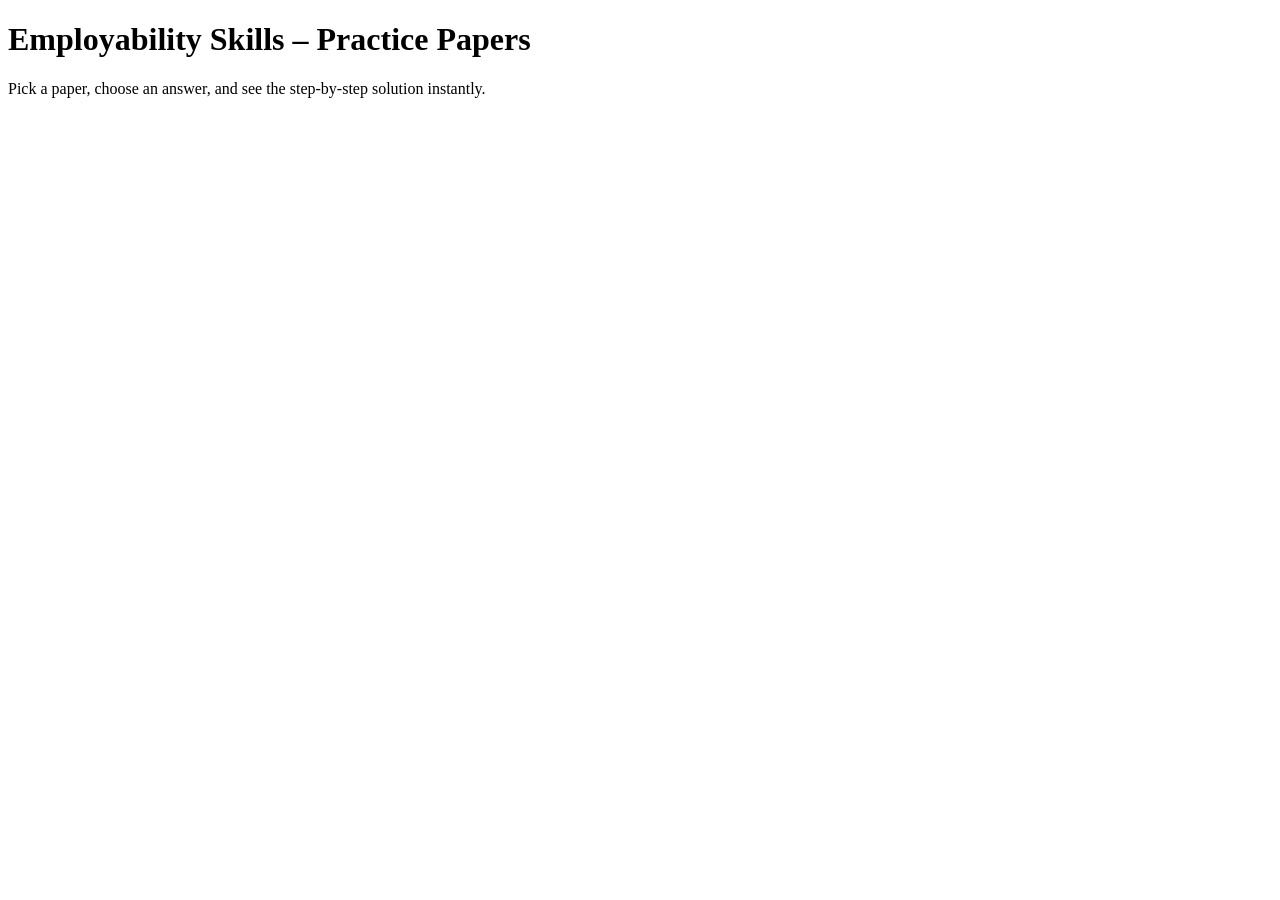
==== index.html @ 7d92f3bb "Add files via upload" ====
<!doctype html>
<html lang="en">
<head>
<meta charset="utf-8">
<meta name="viewport" content="width=device-width, initial-scale=1">
<title>Practice Papers</title>
<link rel="stylesheet" href="css/style.css">
</head>
<body>
<header class="top"><div class="inner"><h1>Employability Skills – Practice Papers</h1></div></header>
<main class="wrap">
  <p class="lead">Pick a paper, choose an answer, and see the step-by-step solution instantly.</p>
  <div id="list" class="cards"></div>
</main>
<script src="papers/manifest.js"></script>
<script src="js/home.js"></script>
</body>
</html>
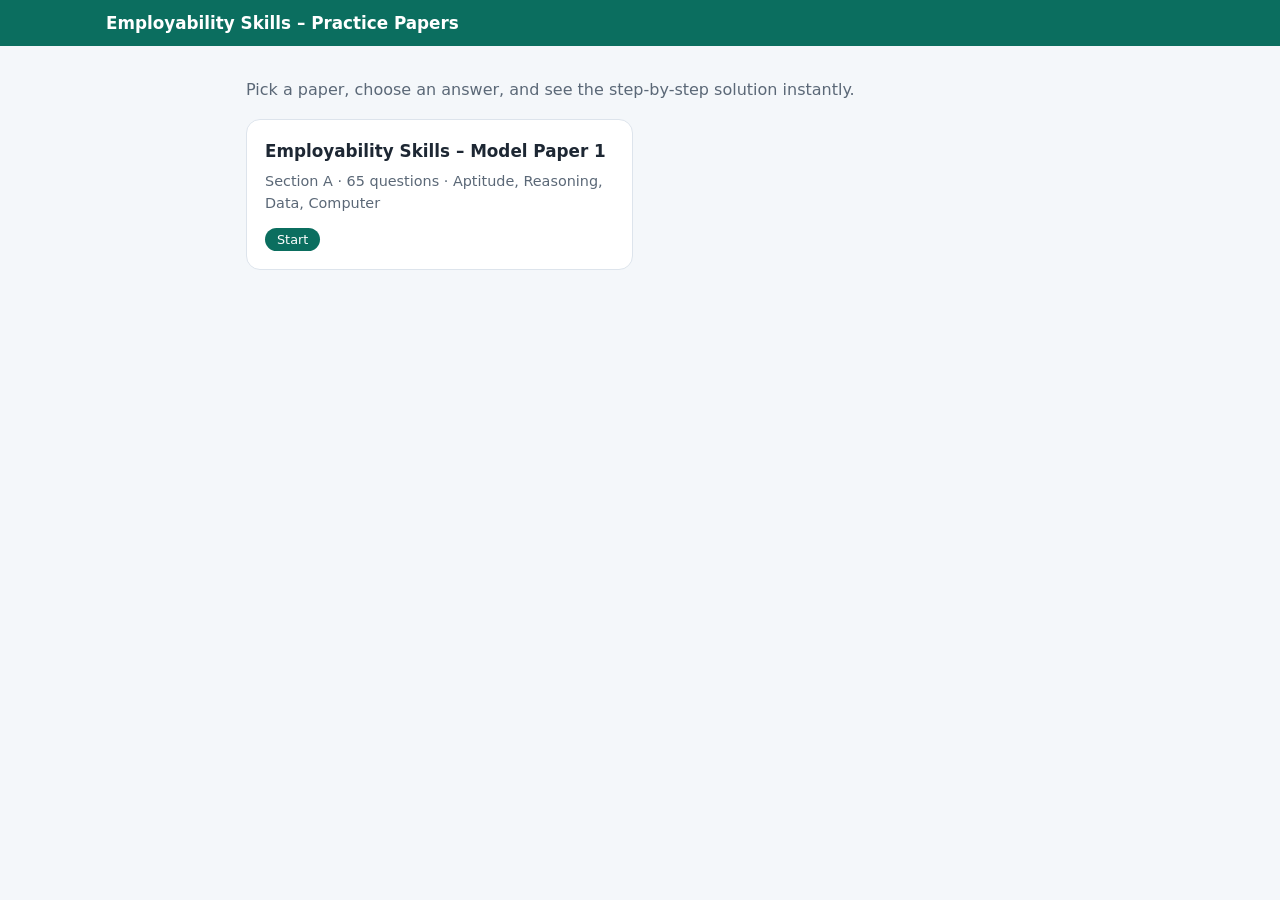
==== commit fadd3395: "Add files via upload" ====
--- a/index.html
+++ b/index.html
@@ -4,7 +4,7 @@
 <meta charset="utf-8">
 <meta name="viewport" content="width=device-width, initial-scale=1">
 <title>Practice Papers</title>
-<link rel="stylesheet" href="css/style.css">
+<link rel="stylesheet" href="style.css">
 </head>
 <body>
 <header class="top"><div class="inner"><h1>Employability Skills – Practice Papers</h1></div></header>
@@ -12,7 +12,7 @@
   <p class="lead">Pick a paper, choose an answer, and see the step-by-step solution instantly.</p>
   <div id="list" class="cards"></div>
 </main>
-<script src="papers/manifest.js"></script>
-<script src="js/home.js"></script>
+<script src="manifest.js"></script>
+<script src="home.js"></script>
 </body>
 </html>
--- a/style.css
+++ b/style.css
@@ -0,0 +1,75 @@
+:root{--bg:#f4f7fa;--card:#fff;--ink:#1d2733;--mut:#5b6877;--pri:#0b6e5f;--line:#dde4ec;--ok:#1b8a4b;--okbg:#e6f5ec;--bad:#c62f2f;--badbg:#fdeaea;--key:#1f4e79;--tip:#e07b00;--note:#546e7a;--chk:#c62828}
+@media(prefers-color-scheme:dark){:root{--bg:#10161d;--card:#18212b;--ink:#e6edf3;--mut:#9aa8b6;--line:#2a3643;--okbg:#12301f;--badbg:#3a1818;--pri:#2bb39e}}
+*{box-sizing:border-box}
+body{margin:0;font-family:system-ui,-apple-system,"Segoe UI",Roboto,sans-serif;background:var(--bg);color:var(--ink);line-height:1.55}
+.top{background:var(--pri);color:#fff;position:sticky;top:0;z-index:20}
+.top .inner{max-width:1100px;margin:auto;padding:10px 16px;display:flex;align-items:center;gap:12px}
+.top h1{font-size:1.05rem;margin:0;flex:1}
+.back{color:#fff;text-decoration:none;font-size:.9rem;white-space:nowrap}
+.ghost{background:transparent;border:1px solid currentColor;color:inherit;border-radius:8px;padding:6px 12px;cursor:pointer;font:inherit;font-size:.85rem}
+.top .ghost{color:#fff}
+.ghost.small{width:100%;margin-top:12px;color:var(--mut);font-size:.8rem}
+.wrap{max-width:820px;margin:auto;padding:16px}
+.lead{color:var(--mut)}
+.cards{display:grid;gap:14px;grid-template-columns:repeat(auto-fill,minmax(280px,1fr))}
+.card{display:block;background:var(--card);border:1px solid var(--line);border-radius:14px;padding:18px;text-decoration:none;color:inherit;transition:.15s}
+.card:hover{transform:translateY(-2px);box-shadow:0 6px 18px rgba(0,0,0,.1)}
+.card h2{margin:0 0 6px;font-size:1.05rem}.card p{margin:0 0 12px;color:var(--mut);font-size:.9rem}
+.badge{background:var(--pri);color:#fff;border-radius:99px;padding:4px 12px;font-size:.8rem}
+.layout{max-width:1100px;margin:auto;display:flex;gap:16px;align-items:flex-start;padding:0 16px}
+.layout .wrap{flex:1;min-width:0;padding:16px 0}
+.pal{width:230px;background:var(--card);border:1px solid var(--line);border-radius:14px;padding:14px;margin-top:16px;position:sticky;top:64px}
+.pal-head{display:flex;justify-content:space-between;font-size:.85rem;margin-bottom:10px}
+.pal-head span{color:var(--mut)}
+.palgrid{display:grid;grid-template-columns:repeat(5,1fr);gap:6px;max-height:55vh;overflow:auto}
+.pn{border:1px solid var(--line);background:var(--bg);color:var(--ink);border-radius:8px;padding:6px 0;cursor:pointer;font:inherit;font-size:.8rem}
+.pn.ok{background:var(--ok);border-color:var(--ok);color:#fff}.pn.bad{background:var(--bad);border-color:var(--bad);color:#fff}
+.pn.cur{outline:2px solid var(--key);outline-offset:1px}
+.legend{font-size:.72rem;color:var(--mut);margin-top:10px}
+.legend i{display:inline-block;width:10px;height:10px;border-radius:3px;margin:0 4px 0 8px;vertical-align:middle}
+.legend i:first-child{margin-left:0}.legend .ok{background:var(--ok)}.legend .bad{background:var(--bad)}.legend .cur{border:2px solid var(--key)}
+.sec{font-size:.78rem;text-transform:uppercase;letter-spacing:.06em;color:var(--mut);margin-bottom:8px}
+.qcard{background:var(--card);border:1px solid var(--line);border-radius:14px;padding:18px}
+.qcard.center{text-align:center}.big{font-size:2.6rem;font-weight:700;color:var(--pri)}
+.okc{color:var(--ok)}.badc{color:var(--bad)}.hint{color:var(--mut);font-size:.85rem}
+.qhead{display:flex;align-items:baseline;gap:8px;margin-bottom:6px}
+.qno{background:var(--pri);color:#fff;border-radius:8px;padding:2px 10px;font-weight:700}.of{color:var(--mut);font-size:.85rem}
+.qtext{font-size:1.05rem;font-weight:600;margin:.4rem 0 1rem}
+.dir{font-style:italic;color:var(--mut);font-size:.9rem;margin:.3rem 0}
+.fig{max-width:100%;height:auto;display:block;margin:0 auto 14px;border:1px solid var(--line);border-radius:8px;background:#fff}
+.opts{display:grid;gap:10px}
+.opt{display:flex;gap:12px;align-items:flex-start;text-align:left;width:100%;background:var(--card);color:var(--ink);border:1.5px solid var(--line);border-radius:10px;padding:12px 14px;font:inherit;cursor:pointer;transition:.12s}
+.opt:hover:not(:disabled){border-color:var(--pri);background:var(--bg)}
+.opt b{background:var(--bg);border:1px solid var(--line);border-radius:50%;min-width:28px;height:28px;display:grid;place-items:center;font-size:.85rem}
+.opt.right{border-color:var(--ok);background:var(--okbg)}.opt.right b{background:var(--ok);color:#fff;border-color:var(--ok)}
+.opt.wrong{border-color:var(--bad);background:var(--badbg)}.opt.wrong b{background:var(--bad);color:#fff;border-color:var(--bad)}
+.opt.dim{opacity:.55}.opt:disabled{cursor:default}
+.res{margin:14px 0 4px;padding:10px 14px;border-radius:10px;font-weight:600}
+.res.ok{background:var(--okbg);color:var(--ok)}.res.bad{background:var(--badbg);color:var(--bad)}
+.sol{margin-top:10px}
+.box{display:flex;gap:12px;border:1px solid var(--line);border-radius:8px;overflow:hidden;margin:10px 0;font-size:.93rem}
+.box .lab{flex:0 0 86px;display:grid;place-items:center;color:#fff;font-size:.68rem;font-weight:700;text-align:center;padding:8px 4px}
+.box>div{padding:9px 12px 9px 0}
+.box.key .lab{background:var(--key)}.box.tip .lab{background:var(--tip)}.box.watch .lab{background:#b3261e}.box.note .lab{background:var(--note)}.box.check .lab{background:var(--chk)}
+.steps{counter-reset:s;list-style:none;padding:0;margin:12px 0}
+.steps li{counter-increment:s;display:flex;gap:12px;margin:8px 0;font-size:.95rem}
+.steps li:before{content:counter(s);flex:0 0 26px;height:26px;border-radius:50%;background:var(--pri);color:#fff;display:grid;place-items:center;font-size:.8rem;font-weight:700}
+.tw{overflow-x:auto;margin:12px 0}
+table{border-collapse:collapse;width:100%;font-size:.88rem}
+th{background:var(--key);color:#fff;padding:7px 10px;text-align:left}
+td{padding:7px 10px;border-bottom:1px solid var(--line)}
+tbody tr:nth-child(even){background:var(--bg)}
+.nav{display:flex;justify-content:space-between;gap:12px;margin:16px 0 40px}
+.btn{border:1.5px solid var(--line);background:var(--card);color:var(--ink);border-radius:10px;padding:10px 20px;font:inherit;cursor:pointer}
+.btn.primary{background:var(--pri);border-color:var(--pri);color:#fff}
+.btn:disabled{opacity:.4;cursor:default}
+#palbtn{display:none}
+@media(max-width:760px){
+  #palbtn{display:block}
+  .layout{display:block;padding:0}
+  .layout .wrap{padding:12px}
+  .pal{display:none;position:fixed;left:12px;right:12px;top:58px;width:auto;z-index:30;box-shadow:0 10px 30px rgba(0,0,0,.3)}
+  .pal.open{display:block}
+  .top h1{font-size:.9rem}
+  .box .lab{flex-basis:70px}
+}
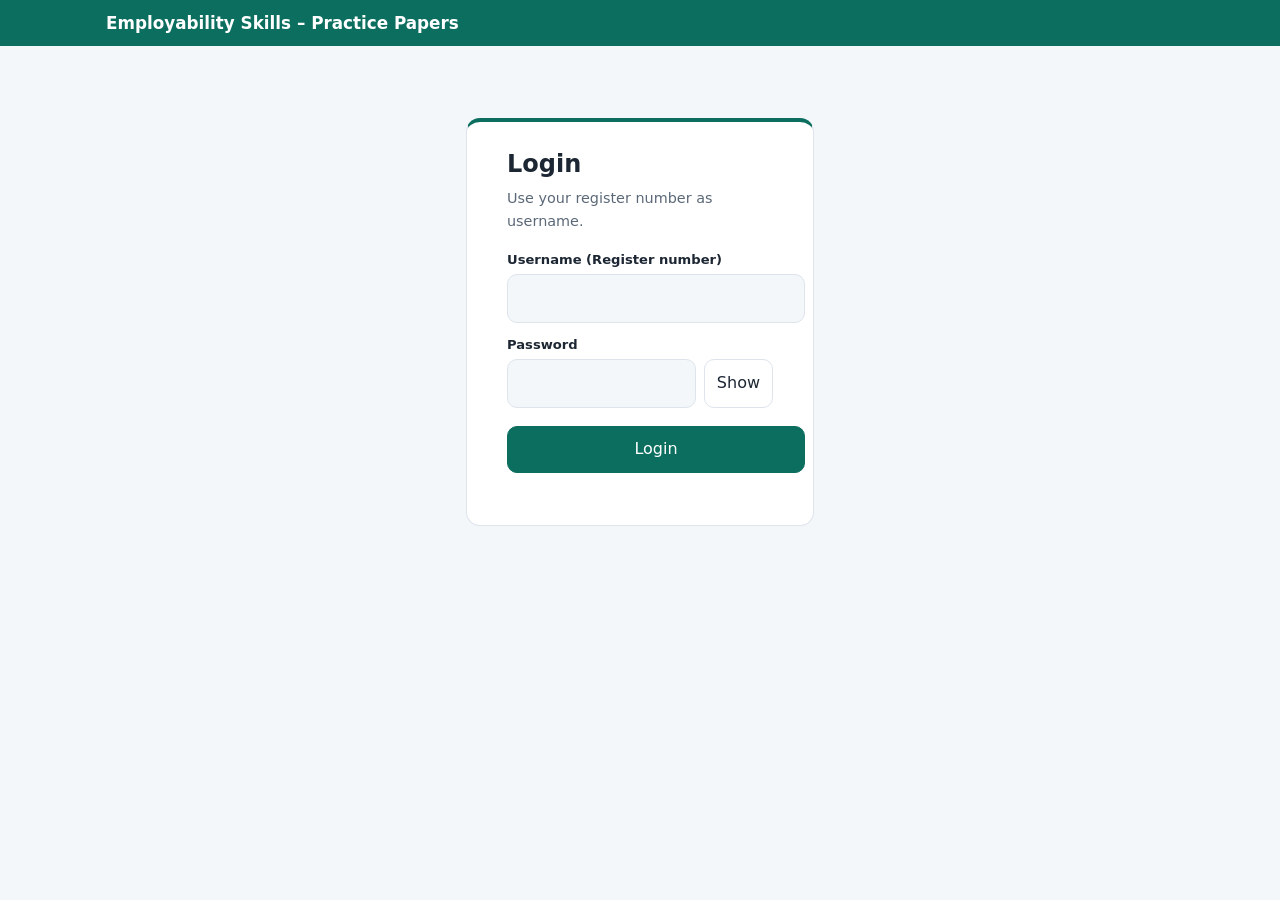
==== commit 23c1a3ad: "Add files via upload" ====
--- a/index.html
+++ b/index.html
@@ -5,6 +5,8 @@
 <meta name="viewport" content="width=device-width, initial-scale=1">
 <title>Practice Papers</title>
 <link rel="stylesheet" href="style.css">
+<script src="users.js"></script>
+<script src="auth.js"></script>
 </head>
 <body>
 <header class="top"><div class="inner"><h1>Employability Skills – Practice Papers</h1></div></header>
--- a/style.css
+++ b/style.css
@@ -73,3 +73,75 @@
   .top h1{font-size:.9rem}
   .box .lab{flex-basis:70px}
 }
+
+/* ===== v2: richer solution design (PDF look) ===== */
+.layout .wrap.q{--acc:#0b6e5f;--accbg:#e1f2ef}
+.q.s1{--acc:#1f5f99;--accbg:#e3eefa}
+.q.s2{--acc:#6a3fa0;--accbg:#efe8f8}
+.q.s3{--acc:#b86a00;--accbg:#fdf0dc}
+.q.s4{--acc:#b01557;--accbg:#fbe4ee}
+@media(prefers-color-scheme:dark){.layout .wrap.q{--accbg:#16302c}.q.s1{--accbg:#16263a}.q.s2{--accbg:#261c36}.q.s3{--accbg:#35260f}.q.s4{--accbg:#3a1727}}
+.sec{display:inline-block;background:var(--acc);color:#fff;border-radius:99px;padding:4px 14px;font-size:.75rem;font-weight:600;letter-spacing:.04em;text-transform:none}
+.qcard{padding:0;overflow:hidden;border-top:4px solid var(--acc)}
+.qhead{margin:0;padding:12px 16px;background:var(--accbg);align-items:center}
+.qno{background:var(--acc);font-size:1.05rem;padding:4px 14px;border-radius:8px}
+.qcard>*:not(.qhead){margin-left:16px;margin-right:16px}
+.qcard>.qtext{margin-top:14px}
+.qcard>.sol{margin-bottom:16px}
+.qcard>.opts{margin-bottom:14px}
+.qcard.center{padding:24px}.qcard.center>*{margin-left:0;margin-right:0}
+.res{display:flex;align-items:center;gap:10px;border-left:6px solid;border-radius:6px;font-size:1.02rem;padding:12px 14px;margin-top:6px}
+.res.ok{border-color:var(--ok)}.res.bad{border-color:var(--bad)}
+.sol{border-top:2px dashed var(--line);padding-top:6px}
+.box{border:none;border-radius:6px;box-shadow:0 1px 0 rgba(0,0,0,.05);align-items:stretch}
+.box .lab{flex-basis:92px;letter-spacing:.05em;font-size:.7rem}
+.box>div{padding:11px 14px 11px 0}
+.box.key{background:#e6f0fa;color:#16324d}.box.tip{background:#fff6dd;color:#4a3300}.box.watch{background:#fde8e6;color:#5a1410}
+.box.note{background:#e9eef0;color:#2c3a40}.box.check{background:#fde6e6;color:#5a1410}
+@media(prefers-color-scheme:dark){.box.key,.box.tip,.box.watch,.box.note,.box.check{color:#e6edf3}.box.key{background:#17283a}.box.tip{background:#33290f}.box.watch{background:#3a1b19}.box.note{background:#222d33}.box.check{background:#3a1b19}}
+.steps li{background:var(--accbg);border-radius:10px;padding:10px 12px;align-items:flex-start}
+.steps li:before{background:var(--acc);box-shadow:0 0 0 3px var(--card)}
+th{background:var(--acc)}
+.tw{border-radius:8px;border:1px solid var(--line)}
+.flow{display:flex;flex-wrap:wrap;align-items:center;justify-content:center;gap:8px;margin:14px 0;padding:14px 10px;border:1px solid var(--line);border-radius:12px;background:var(--bg)}
+.fb{background:var(--card);border:2px solid var(--acc);border-radius:10px;padding:6px 12px;text-align:center;min-width:64px}
+.fb small{display:block;color:var(--mut);font-size:.68rem;line-height:1.2;margin-bottom:2px}
+.fb b{font-size:.98rem;color:var(--ink)}
+.fb.g{background:var(--ok);border-color:var(--ok)}.fb.g small{color:#d6f5e2}.fb.g b{color:#fff}
+.fo{color:var(--acc);font-weight:700;font-size:.85rem;text-align:center;max-width:150px}
+@media(max-width:760px){.qcard>*:not(.qhead){margin-left:12px;margin-right:12px}.box .lab{flex-basis:72px}}
+
+/* ===== diagrams ===== */
+.dgwrap{margin:14px 0;padding:10px;border:1px solid var(--line);border-radius:12px;background:var(--card);text-align:center}
+.dgwrap svg.dg{width:100%;max-width:460px;height:auto}
+.dgwrap .cap{font-size:.86rem;color:var(--mut);margin-top:4px;font-weight:600}
+svg.dg text{fill:var(--ink);font-family:system-ui,-apple-system,"Segoe UI",Roboto,sans-serif}
+svg.dg text.dg-w{fill:#fff}svg.dg text.dg-bad{fill:var(--bad)}
+.dg-line{stroke:var(--acc);stroke-width:3;fill:none}
+.dg-comp{stroke:var(--mut);stroke-width:2}
+.dg-ah{fill:var(--acc)}
+.dg-dash{stroke:var(--bad);stroke-width:2.5;stroke-dasharray:6 4;fill:none}
+.dg-dots{fill:var(--acc)}.dg-dote{fill:var(--bad)}
+.dg-face{fill:var(--bg);stroke:var(--acc);stroke-width:3}
+.dg-tick{stroke:var(--mut);stroke-width:2}
+.dg-hand{stroke-linecap:round}.dg-hand.h{stroke:var(--acc);stroke-width:6}.dg-hand.m{stroke:var(--bad);stroke-width:3.5}
+.dg-hbox{fill:var(--acc)}.dg-mbox{fill:var(--bad)}
+.dg-arc{stroke:var(--ok);stroke-width:4;fill:none}
+.dg-grid{stroke:var(--line);stroke-width:1}
+.dg-b1{fill:var(--acc)}.dg-b2{fill:var(--ok)}
+.dg-p1{fill:var(--acc)}.dg-p2{fill:var(--bad)}.dg-p3{fill:var(--mut)}
+.dg-sh{fill:var(--accbg);stroke:var(--acc);stroke-width:3}
+.dg-v{stroke-width:2.5}
+.dg-v.v0{fill:var(--accbg);stroke:var(--acc);fill-opacity:.6}
+.dg-v.v1{fill:#e8912d;fill-opacity:.25;stroke:#e8912d}
+.dg-v.v2{fill:#7b3fb0;fill-opacity:.22;stroke:#7b3fb0}
+.dg-node{fill:var(--card);stroke:var(--acc);stroke-width:2}
+.dg-node.g{fill:var(--ok);stroke:var(--ok)}
+
+.dg-arr{stroke-width:4;fill:none}.dg-a1{stroke:var(--mut)}.dg-a2{stroke:var(--acc)}.dg-a3{stroke:var(--ok)}
+.dg-a1f{fill:var(--mut)}.dg-a2f{fill:var(--acc)}.dg-a3f{fill:var(--ok)}
+.dg-hi{fill:var(--okbg);stroke:var(--ok);stroke-width:3}
+svg.dg text.dg-ok{fill:var(--ok)}
+.dg-hl{fill:var(--ok);fill-opacity:.35}
+.dg-rf{fill:none;stroke:#e07b00;stroke-width:3}.dg-rk{fill:none;stroke:#1f5f99;stroke-width:3}.dg-rc{fill:none;stroke:#7b3fb0;stroke-width:3}
+svg.dg text.dg-tf{fill:#e07b00}svg.dg text.dg-tk{fill:#1f5f99}svg.dg text.dg-tc{fill:#7b3fb0}
